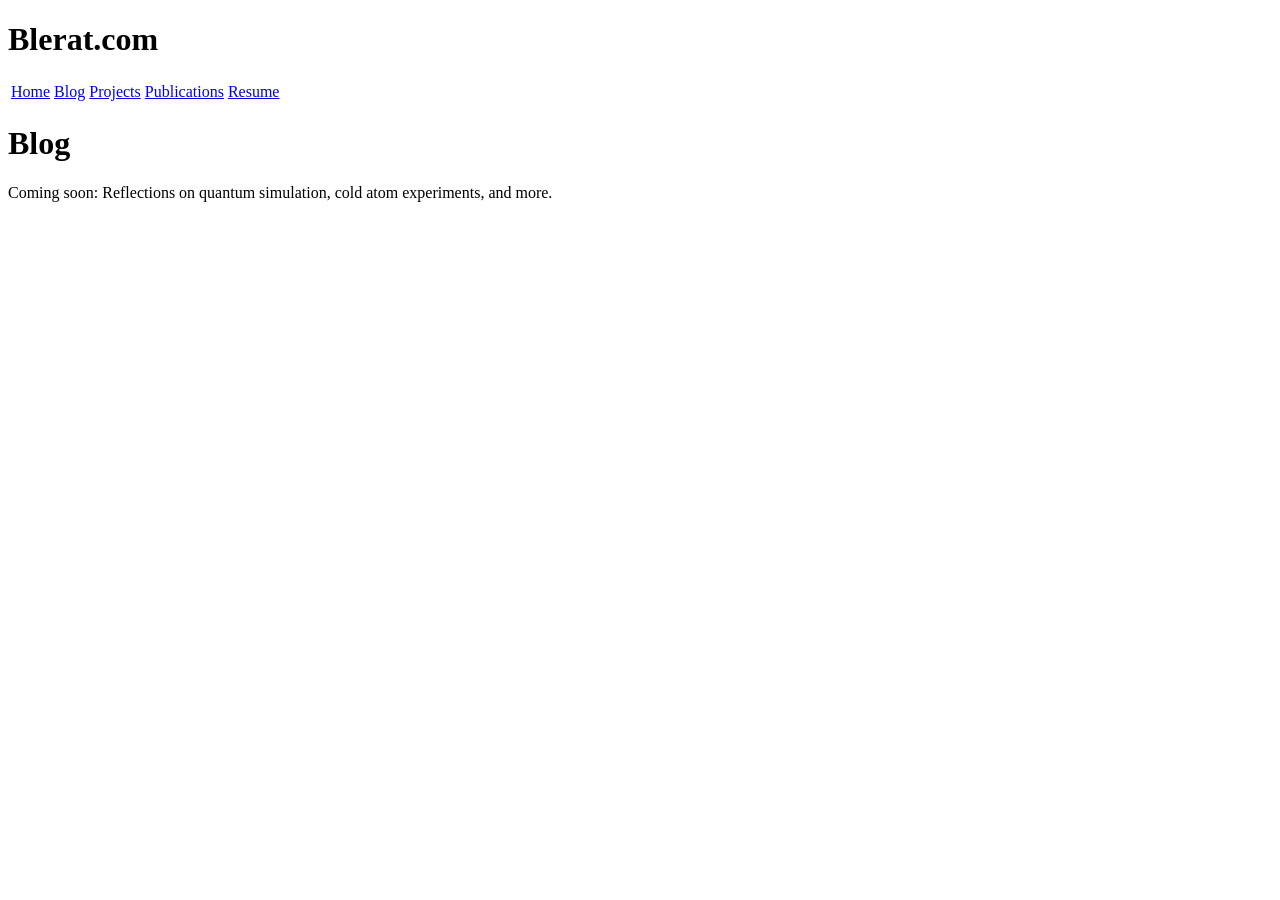
==== pages/blog.html @ 4a8b6388 "reorganisation" ====
<!-- blog.html -->
<!DOCTYPE html>
<html lang="en">
<head>
  <meta charset="utf-8" />
  <meta name="viewport" content="width=device-width, initial-scale=1.0" />
  <title>Blog - Blerat</title>
  <link rel="stylesheet" href="src/reset.css" />
  <link rel="stylesheet" href="src/main.css" />
</head>
<body>
    <div class="content-blur">
    <h1 class="title">Blerat.com</h1>

  <table class="header">
    <tr>
      <td class="width-min"><a href="index.html">Home</a></td>
      <td class="width-min"><a href="pages/blog.html">Blog</a></td>
      <td class="width-min"><a href="pages/projects.html">Projects</a></td>
      <td class="width-min"><a href="pages/publications.html">Publications</a></td>
      <td class="width-min"><time style="white-space: pre;"><a href="resume.pdf" download>Resume</a></time></td>
    </tr>
  </table>

    <h1 class="title">Blog</h1>
    <p>Coming soon: Reflections on quantum simulation, cold atom experiments, and more.</p>
  </div>
</body>
</html>
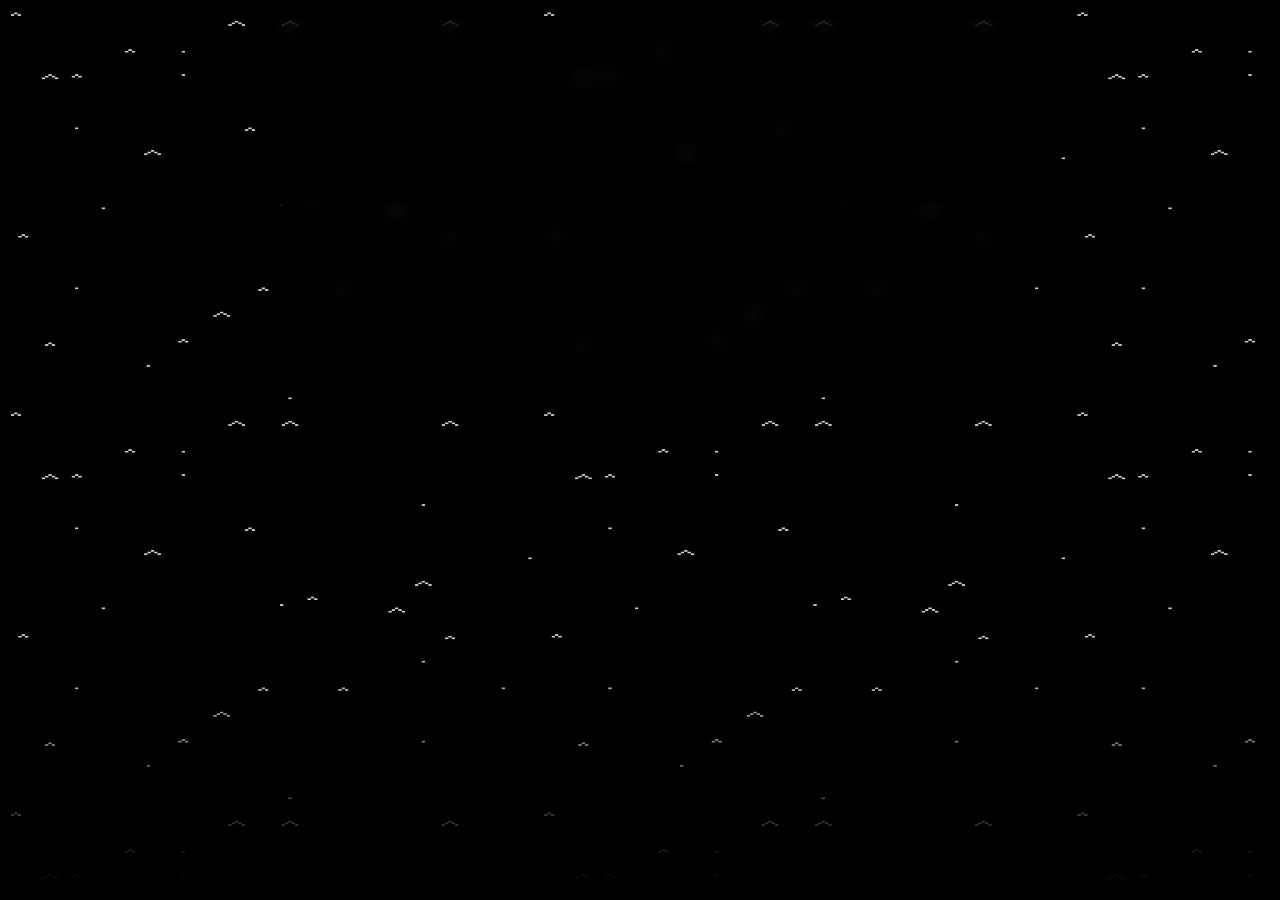
==== commit 06c0ee5b: "corrected path for css and header" ====
--- a/pages/blog.html
+++ b/pages/blog.html
@@ -5,8 +5,8 @@
   <meta charset="utf-8" />
   <meta name="viewport" content="width=device-width, initial-scale=1.0" />
   <title>Blog - Blerat</title>
-  <link rel="stylesheet" href="src/reset.css" />
-  <link rel="stylesheet" href="src/main.css" />
+  <link rel="stylesheet" href="../src/reset.css" />
+  <link rel="stylesheet" href="../src/main.css" />
 </head>
 <body>
     <div class="content-blur">
@@ -14,10 +14,10 @@
 
   <table class="header">
     <tr>
-      <td class="width-min"><a href="index.html">Home</a></td>
-      <td class="width-min"><a href="pages/blog.html">Blog</a></td>
-      <td class="width-min"><a href="pages/projects.html">Projects</a></td>
-      <td class="width-min"><a href="pages/publications.html">Publications</a></td>
+      <td class="width-min"><a href="../index.html">Home</a></td>
+      <td class="width-min"><a href="blog.html">Blog</a></td>
+      <td class="width-min"><a href="projects.html">Projects</a></td>
+      <td class="width-min"><a href="publications.html">Publications</a></td>
       <td class="width-min"><time style="white-space: pre;"><a href="resume.pdf" download>Resume</a></time></td>
     </tr>
   </table>
--- a/src/main.css
+++ b/src/main.css
@@ -0,0 +1,505 @@
+@import url('https://fonts.cdnfonts.com/css/jetbrains-mono-2');
+
+:root {
+  --font-family: "JetBrains Mono", monospace;
+  --line-height: 1.20rem;
+  --border-thickness: 2px;
+  --text-color: #000;
+  --text-color-alt: #666;
+  --background-color: #fff;
+  --background-color-alt: #eee;
+
+  --font-weight-normal: 500;
+  --font-weight-medium: 600;
+  --font-weight-bold: 800;
+
+  font-family: var(--font-family);
+  font-optical-sizing: auto;
+  font-weight: var(--font-weight-normal);
+  font-style: normal;
+  font-variant-numeric: tabular-nums lining-nums;
+  font-size: 16px;
+}
+
+@media (prefers-color-scheme: dark) {
+  :root {
+    --text-color: #fff;
+    --text-color-alt: #aaa;
+    --background-color: #000;
+    --background-color-alt: #111;
+  }
+}
+
+* {
+  box-sizing: border-box;
+}
+
+
+* + * {
+  margin-top: var(--line-height);
+}
+
+html {
+  display: flex;
+  width: 100%;
+  margin: 0;
+  padding: 0;
+  flex-direction: column;
+  align-items: center;
+  background: var(--background-color);
+  color: var(--text-color);
+}
+
+body {
+  position: relative;
+  width: 100%;
+  margin: 0;
+  padding: var(--line-height) 2ch;
+  max-width: calc(min(80ch, round(down, 100%, 1ch)));
+  line-height: var(--line-height);
+  overflow-x: hidden;
+}
+
+@media screen and (max-width: 480px) {
+  :root {
+    font-size: 14px;
+  }
+  body {
+    padding: var(--line-height) 1ch;
+  }
+}
+
+h1, h2, h3, h4, h5, h6 {
+  font-weight: var(--font-weight-bold);
+  margin: calc(var(--line-height) * 2) 0 var(--line-height);
+  line-height: var(--line-height);
+}
+
+h1 {
+  font-size: 2rem;
+  line-height: calc(2 * var(--line-height));
+  margin-bottom: calc(var(--line-height) * 2);
+  text-transform: uppercase;
+}
+h2 {
+  font-size: 1rem;
+  text-transform: uppercase;
+}
+
+hr {
+  position: relative;
+  display: block;
+  height: var(--line-height);
+  margin: calc(var(--line-height) * 1.5) 0;
+  border: none;
+  color: var(--text-color);
+}
+hr:after {
+  display: block;
+  content: "";
+  position: absolute;
+  top: calc(var(--line-height) / 2 - var(--border-thickness));
+  left: 0;
+  width: 100%;
+  border-top: calc(var(--border-thickness) * 3) double var(--text-color);
+  height: 0;
+}
+
+a {
+  text-decoration-thickness: var(--border-thickness);
+}
+
+a:link, a:visited {
+  color: var(--text-color);
+}
+
+p {
+  margin-bottom: var(--line-height);
+}
+
+strong {
+  font-weight: var(--font-weight-bold);
+}
+em {
+  font-style: italic;
+}
+
+sub {
+  position: relative;
+  display: inline-block;
+  margin: 0;
+  vertical-align: sub;
+  line-height: 0;
+  width: calc(1ch / 0.75);
+  font-size: .75rem;
+}
+
+table {
+  position: relative;
+  top: calc(var(--line-height) / 2);
+  width: calc(round(down, 100%, 1ch));
+  border-collapse: collapse;
+  margin: 0 0 calc(var(--line-height) * 2);
+}
+
+th, td {
+  border: var(--border-thickness) solid var(--text-color);
+  padding: 
+    calc((var(--line-height) / 2))
+    calc(1ch - var(--border-thickness) / 2)
+    calc((var(--line-height) / 2) - (var(--border-thickness)))
+  ;
+  line-height: var(--line-height);
+  vertical-align: top;
+  text-align: left;
+}
+table tbody tr:first-child > * {
+  padding-top: calc((var(--line-height) / 2) - var(--border-thickness));
+}
+
+
+th {
+  font-weight: 700;
+}
+.width-min {
+  width: 0%;
+}
+.width-auto {
+  width: 100%;
+}
+
+.header {
+  margin-bottom: calc(var(--line-height) * 2);
+}
+.header h1 {
+  margin: 0;
+}
+.header tr td:last-child {
+  text-align: right;
+}
+
+p {
+  word-break: break-word;
+  word-wrap: break-word;
+  hyphens: auto;
+}
+
+img, video {
+  display: block;
+  width: 100%;
+  object-fit: contain;
+  overflow: hidden;
+}
+img {
+  font-style: italic;
+  color: var(--text-color-alt);
+}
+
+details {
+  border: var(--border-thickness) solid var(--text-color);
+  padding: calc(var(--line-height) - var(--border-thickness)) 1ch;
+  margin-bottom: var(--line-height);
+}
+
+summary {
+  font-weight: var(--font-weight-medium);
+  cursor: pointer;
+}
+details[open] summary {
+  margin-bottom: var(--line-height);
+}
+
+details ::marker {
+  display: inline-block;
+  content: '▶';
+  margin: 0;
+}
+details[open] ::marker {
+  content: '▼';
+}
+
+details :last-child {
+  margin-bottom: 0;
+}
+
+pre {
+  white-space: pre;
+  overflow-x: auto;
+  margin: var(--line-height) 0;
+  overflow-y: hidden;
+}
+figure pre {
+  margin: 0;
+}
+
+pre, code {
+  font-family: var(--font-family);
+}
+
+code {
+  font-weight: var(--font-weight-medium);
+}
+
+figure {
+  margin: calc(var(--line-height) * 2) 3ch;
+  overflow-x: auto;
+  overflow-y: hidden;
+}
+
+figcaption {
+  display: block;
+  font-style: italic;
+  margin-top: var(--line-height);
+}
+
+ul, ol {
+  padding: 0;
+  margin: 0 0 var(--line-height);
+}
+
+ul {
+  list-style-type: square;
+  padding: 0 0 0 2ch;
+}
+ol {
+  list-style-type: none;
+  counter-reset: item;
+  padding: 0;
+}
+ol ul,
+ol ol,
+ul ol,
+ul ul {
+  padding: 0 0 0 3ch;
+  margin: 0;
+}
+ol li:before { 
+  content: counters(item, ".") ". ";
+  counter-increment: item;
+  font-weight: var(--font-weight-medium);
+}
+
+li {
+  margin: 0;
+  padding: 0;
+}
+
+li::marker {
+  line-height: 0;
+}
+
+::-webkit-scrollbar {
+    height: var(--line-height);
+}
+
+input, button, textarea {
+  border: var(--border-thickness) solid var(--text-color);
+  padding: 
+    calc(var(--line-height) / 2 - var(--border-thickness))
+    calc(1ch - var(--border-thickness));
+  margin: 0;
+  font: inherit;
+  font-weight: inherit;
+  height: calc(var(--line-height) * 2);
+  width: auto;
+  overflow: visible;
+  background: var(--background-color);
+  color: var(--text-color);
+  line-height: normal;
+  -webkit-font-smoothing: inherit;
+  -moz-osx-font-smoothing: inherit;
+  -webkit-appearance: none;
+}
+
+input[type=checkbox],
+input[type=radio] {
+  display: inline-grid;
+  place-content: center;
+  vertical-align: top;
+  width: 2ch;
+  height: var(--line-height);
+  cursor: pointer;
+}
+input[type=checkbox]:checked:before,
+input[type=radio]:checked:before {
+  content: "";
+  width: 1ch;
+  height: calc(var(--line-height) / 2);
+  background: var(--text-color);
+}
+input[type=radio],
+input[type=radio]:before {
+  border-radius: 100%;
+}
+
+button:focus, input:focus {
+  --border-thickness: 3px;
+  outline: none;
+}
+
+input {
+  width: calc(round(down, 100%, 1ch));
+}
+::placeholder {
+  color: var(--text-color-alt);
+  opacity: 1;
+}
+::-ms-input-placeholder {
+  color: var(--text-color-alt);
+}
+button::-moz-focus-inner {
+  padding: 0;
+  border: 0
+}
+
+button {
+  text-transform: uppercase;
+  font-weight: var(--font-weight-medium);
+  cursor: pointer;
+}
+
+button:hover {
+  background: var(--background-color-alt);
+}
+button:active {
+  transform: translate(2px, 2px);
+}
+
+label {
+  display: block;
+  width: calc(round(down, 100%, 1ch));
+  height: auto;
+  line-height: var(--line-height);
+  font-weight: var(--font-weight-medium);
+  margin: 0;
+}
+
+label input {
+  width: 100%;
+}
+
+.tree, .tree ul {
+  position: relative;
+  padding-left: 0;
+  list-style-type: none;
+  line-height: var(--line-height);
+}
+.tree ul {
+  margin: 0;
+}
+.tree ul li {
+  position: relative;
+  padding-left: 1.5ch;
+  margin-left: 1.5ch;
+  border-left: var(--border-thickness) solid var(--text-color);
+}
+.tree ul li:before {
+  position: absolute;
+  display: block;
+  top: calc(var(--line-height) / 2);
+  left: 0;
+  content: "";
+  width: 1ch;
+  border-bottom: var(--border-thickness) solid var(--text-color);
+}
+.tree ul li:last-child {
+  border-left: none;
+}
+.tree ul li:last-child:after {
+  position: absolute;
+  display: block;
+  top: 0;
+  left: 0;
+  content: "";
+  height: calc(var(--line-height) / 2);
+  border-left: var(--border-thickness) solid var(--text-color);
+}
+
+.grid {
+  --grid-cells: 0;
+  display: flex;
+  gap: 1ch;
+  width: calc(round(down, 100%, (1ch * var(--grid-cells)) - (1ch * var(--grid-cells) - 1)));
+  margin-bottom: var(--line-height);
+}
+
+.grid > *,
+.grid > input {
+  flex: 0 0 calc(round(down, (100% - (1ch * (var(--grid-cells) - 1))) / var(--grid-cells), 1ch));
+}
+.grid:has(> :last-child:nth-child(1)) { --grid-cells: 1; }
+.grid:has(> :last-child:nth-child(2)) { --grid-cells: 2; }
+.grid:has(> :last-child:nth-child(3)) { --grid-cells: 3; }
+.grid:has(> :last-child:nth-child(4)) { --grid-cells: 4; }
+.grid:has(> :last-child:nth-child(5)) { --grid-cells: 5; }
+.grid:has(> :last-child:nth-child(6)) { --grid-cells: 6; }
+.grid:has(> :last-child:nth-child(7)) { --grid-cells: 7; }
+.grid:has(> :last-child:nth-child(8)) { --grid-cells: 8; }
+.grid:has(> :last-child:nth-child(9)) { --grid-cells: 9; }
+
+/* DEBUG UTILITIES */
+
+.debug .debug-grid {
+  --color: color-mix(in srgb, var(--text-color) 10%, var(--background-color) 90%);
+  position: absolute;
+  top: 0;
+  left: 0;
+  right: 0;
+  bottom: 0;
+  z-index: -1;
+  background-image:
+    repeating-linear-gradient(var(--color) 0 1px, transparent 1px 100%),
+    repeating-linear-gradient(90deg, var(--color) 0 1px, transparent 1px 100%);
+  background-size: 1ch var(--line-height);
+  margin: 0;
+}
+
+.debug .off-grid {
+  background: rgba(255, 0, 0, 0.1);
+}
+
+.debug-toggle-label {
+  text-align: right;
+}
+
+html {
+  background-image: url('../media/background.jpg'); /* Adjust path if needed */
+  background-size: cover;
+  background-repeat: no-repeat;
+  background-position: center center;
+  background-attachment: fixed;
+  min-height: 100%;
+  width: 100%;
+  margin: 0;
+  padding: 0;
+}
+
+body {
+  margin: 0;
+  padding: var(--line-height) 2ch;
+  max-width: calc(min(80ch, round(down, 100%, 1ch)));
+  width: 100%;
+  line-height: var(--line-height);
+  color: var(--text-color);
+  background: transparent;
+}
+
+table {
+  position: relative;
+  top: calc(var(--line-height) / 2);
+  width: calc(round(down, 100%, 1ch));
+  border-collapse: collapse;
+  margin: 0 0 calc(var(--line-height) * 2);
+  background-color: black; /* ← Add this line */
+}
+
+.content-blur {
+  background: rgba(0, 0, 0, 0.5); /* light semi-transparent overlay */
+  backdrop-filter: blur(8px);
+  -webkit-backdrop-filter: blur(8px); /* for Safari */
+  border-radius: 8px;
+  padding: var(--line-height) 2ch;
+  width: 100%;
+  max-width: calc(min(80ch, round(down, 100%, 1ch)));
+  margin: 0 auto;
+}
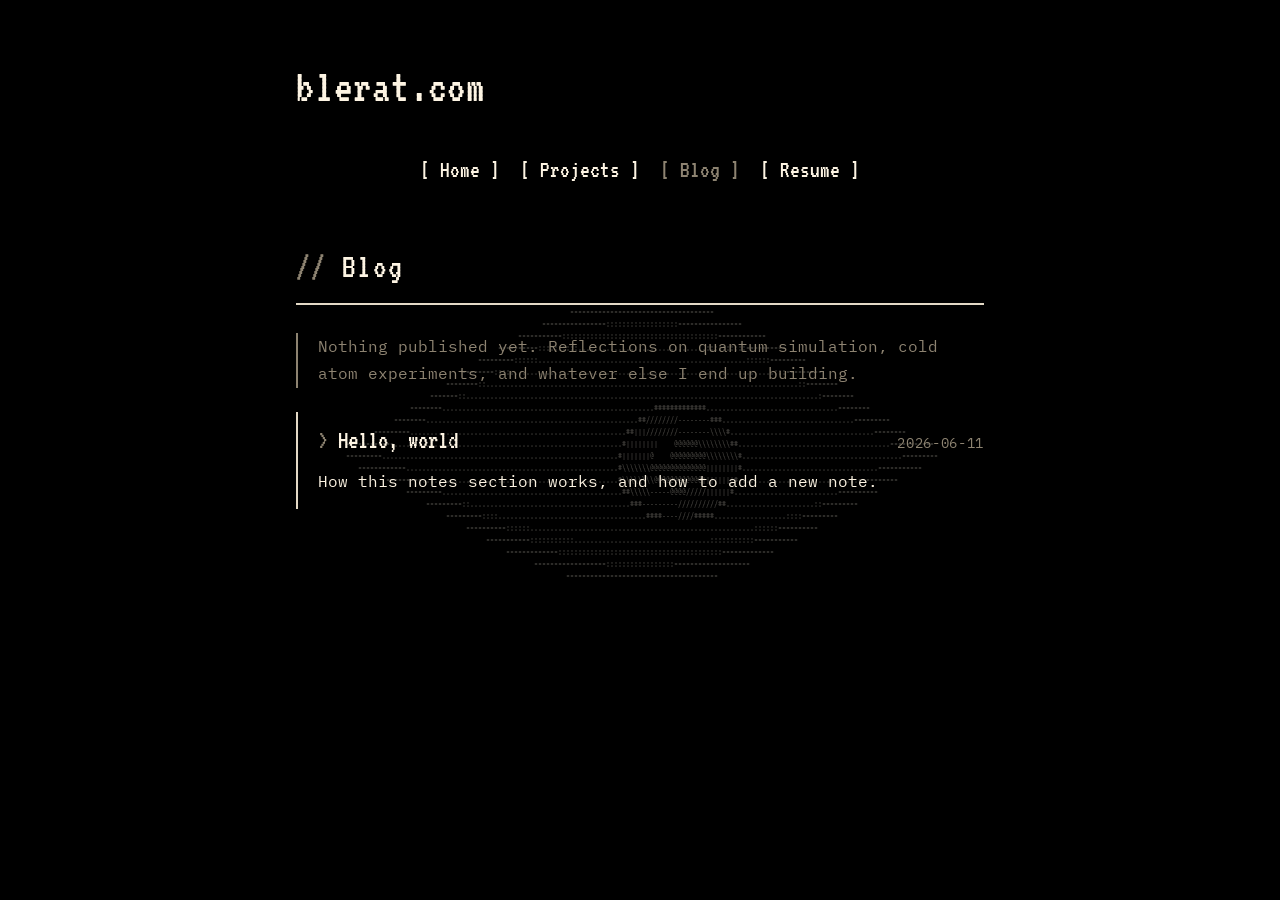
==== commit 31a2ad00: "new version" ====
--- a/pages/blog.html
+++ b/pages/blog.html
@@ -1,29 +1,60 @@
-<!-- blog.html -->
 <!DOCTYPE html>
 <html lang="en">
+
 <head>
   <meta charset="utf-8" />
   <meta name="viewport" content="width=device-width, initial-scale=1.0" />
-  <title>Blog - Blerat</title>
-  <link rel="stylesheet" href="../src/reset.css" />
+  <meta name="author" content="Baptiste Lerat" />
+  <title>Blog — blerat</title>
   <link rel="stylesheet" href="../src/main.css" />
+  <script src="../src/notes.js" defer></script>
 </head>
+
 <body>
-    <div class="content-blur">
-    <h1 class="title">Blerat.com</h1>
+  <main>
+    <h1 class="title">blerat.com</h1>
 
-  <table class="header">
-    <tr>
-      <td class="width-min"><a href="../index.html">Home</a></td>
-      <td class="width-min"><a href="blog.html">Blog</a></td>
-      <td class="width-min"><a href="projects.html">Projects</a></td>
-      <td class="width-min"><a href="publications.html">Publications</a></td>
-      <td class="width-min"><time style="white-space: pre;"><a href="resume.pdf" download>Resume</a></time></td>
-    </tr>
-  </table>
+    <nav class="header">
+      <ul>
+        <li><a href="../index.html">Home</a></li>
+        <li><a href="projects.html">Projects</a></li>
+        <li><a href="blog.html" aria-current="page">Blog</a></li>
+        <li><a href="resume.html">Resume</a></li>
+      </ul>
+    </nav>
 
-    <h1 class="title">Blog</h1>
-    <p>Coming soon: Reflections on quantum simulation, cold atom experiments, and more.</p>
-  </div>
+    <div class="content">
+      <h2 class="page-title">Blog</h2>
+
+      <p class="empty">
+        Nothing published yet. Reflections on quantum simulation, cold atom
+        experiments, and whatever else I end up building.
+      </p>
+
+      <div id="note-list">
+        <p>Loading notes…</p>
+      </div>
+      <script src="../src/notes.js"></script>
+    </div>
+  </main>
+
+  <script src="../src/mla-bg.js"></script>
+
+  <script>
+    document.fonts.ready.then(function () {
+      var css = getComputedStyle(document.documentElement);
+      MLABackground({
+        offsetX: 0.34,
+        offsetY: 0.36,
+        fill: 0.46,
+        opacity: 0.22,
+        fontSize: 10,
+        color: css.getPropertyValue('--color').trim(),
+        fontFamily: css.getPropertyValue('--mla-font').trim()
+      });
+    });
+  </script>
+
 </body>
-</html>+
+</html>
--- a/src/main.css
+++ b/src/main.css
@@ -1,505 +1,353 @@
-@import url('https://fonts.cdnfonts.com/css/jetbrains-mono-2');
-
+@import url('https://fonts.googleapis.com/css2?family=IBM+Plex+Mono:ital,wght@0,400;0,500;1,400&family=VT323&display=swap');
+
+/* ---------------------------------------------------------------- tokens */
 :root {
-  --font-family: "JetBrains Mono", monospace;
+  --mla-font: 'VT323', ui-monospace, monospace;
+  --font-display: 'VT323', ui-monospace, monospace;
+  --font-body: 'IBM Plex Mono', ui-monospace, SFMono-Regular, Menlo, monospace;
+
+  --color: #fdf4e3;
+  --accent: #e3d9c6;
+  --muted: #8d8371;
+  --dark: #000000;
+  --wash: rgba(253, 244, 227, 0.07);
+
   --line-height: 1.20rem;
   --border-thickness: 2px;
-  --text-color: #000;
-  --text-color-alt: #666;
-  --background-color: #fff;
-  --background-color-alt: #eee;
-
-  --font-weight-normal: 500;
-  --font-weight-medium: 600;
-  --font-weight-bold: 800;
-
-  font-family: var(--font-family);
-  font-optical-sizing: auto;
-  font-weight: var(--font-weight-normal);
-  font-style: normal;
-  font-variant-numeric: tabular-nums lining-nums;
+  --measure: 46rem;
+}
+
+/* ---------------------------------------------------------------- base */
+* { box-sizing: border-box; }
+
+body {
+  margin: 0;
+  background-color: var(--dark);
+  color: var(--color);
+  font-family: var(--font-body);
   font-size: 16px;
-}
-
-@media (prefers-color-scheme: dark) {
-  :root {
-    --text-color: #fff;
-    --text-color-alt: #aaa;
-    --background-color: #000;
-    --background-color-alt: #111;
-  }
-}
-
-* {
-  box-sizing: border-box;
-}
-
-
-* + * {
-  margin-top: var(--line-height);
-}
-
-html {
+  line-height: 1.7;
+}
+
+/* Sits above the MLA eye layer, which is position:fixed at z-index 0. */
+main {
+  position: relative;
+  z-index: 1;
+  max-width: var(--measure);
+  margin: 0 auto;
+  padding: 3rem 1.5rem 5rem;
+}
+
+a { color: var(--color); }
+
+::-moz-selection { color: var(--dark); background: var(--color); }
+::selection      { color: var(--dark); background: var(--color); }
+
+/* ---------------------------------------------------------------- titles */
+.title,
+.page-title,
+.section {
+  font-family: var(--font-display);
+  font-weight: normal;
+  color: var(--color);
+  -webkit-font-smoothing: none;
+}
+
+.title {
+  font-size: 46px;
+  letter-spacing: 0.02em;
+  margin: 0 0 1.5rem;
+}
+
+.page-title {
+  font-size: 34px;
+  letter-spacing: 0.04em;
+  margin: 0 0 1.75rem;
+  padding-bottom: 0.4rem;
+  border-bottom: var(--border-thickness) solid var(--accent);
+}
+
+.page-title::before { content: "// "; color: var(--muted); }
+
+.section {
+  font-size: 28px;
+  letter-spacing: 0.04em;
+  text-transform: uppercase;
+  color: var(--muted);
+  margin: 3rem 0 1rem;
+}
+
+.section::before { content: "-- "; }
+
+/* ---------------------------------------------------------------- nav */
+.header ul {
+  list-style: none;
   display: flex;
+  flex-wrap: wrap;
+  justify-content: center;
+  gap: 1.25rem;
+  margin: 0 0 3rem;
+  padding: 0;
+}
+
+.header a {
+  font-family: var(--font-display);
+  font-size: 24px;
+  color: var(--color);
+  text-decoration: none;
+  padding: 2px 0;
+  transition: none;
+  -webkit-font-smoothing: none;
+}
+
+.header a::before { content: "[ "; }
+.header a::after  { content: " ]"; }
+
+.header a:hover,
+.header a:focus-visible {
+  background: var(--accent);
+  color: var(--dark);
+  outline: none;
+}
+
+.header a[aria-current="page"] { color: var(--muted); }
+
+/* ---------------------------------------------------------------- content */
+.content p { margin: 0 0 1.5rem; }
+
+.content img {
+  display: block;
+  width: 200px;
+  height: 200px;
+  margin: 0 auto 2rem;
+  border: var(--border-thickness) solid var(--accent);
+  filter: grayscale(1) contrast(1.1);
+}
+
+.intro {
+  display: grid;
+  grid-template-columns: 200px minmax(0, 1fr);
+  gap: 2rem;
+  align-items: center;
+  margin: 0 0 2rem;
+}
+
+.intro img { margin: 0; }
+.intro p   { margin: 0; }
+
+.portrait.clickable { cursor: pointer; }
+.portrait.clickable:active { transform: scale(0.95); }
+
+/* ---------------------------------------------------------------- projects */
+.project {
+  border-left: var(--border-thickness) solid var(--accent);
+  border-radius: 0;
+  padding: 0.4rem 0 0.4rem 1.25rem;
+  margin: 0 0 2.25rem;
+}
+
+.project h3 {
+  font-family: var(--font-display);
+  font-size: 26px;
+  font-weight: normal;
+  color: var(--color);
+  margin: 0 0 0.35rem;
+  -webkit-font-smoothing: none;
+}
+
+.project h3::before { content: "> "; color: var(--muted); }
+.project h3 a { text-decoration: none; }
+.project h3 a:hover { background: var(--accent); color: var(--dark); }
+
+.project p { margin: 0 0 0.5rem; }
+
+.project .stack,
+.project .dates {
+  color: var(--muted);
+  font-size: 0.85em;
+  letter-spacing: 0.05em;
+}
+
+.project .stack { text-transform: uppercase; }
+
+.project-head {
+  display: flex;
+  flex-wrap: wrap;
+  align-items: baseline;
+  justify-content: space-between;
+  gap: 0.75rem;
+}
+
+.project .repo {
+  color: var(--accent);
+  text-decoration: none;
+  font-size: 0.9em;
+}
+
+.project .repo:hover { background: var(--accent); color: var(--dark); }
+
+/* ---------------------------------------------------------------- resume */
+.download {
+  color: var(--accent);
+  text-decoration: none;
+}
+
+.download::before { content: "[ "; }
+.download::after  { content: " ]"; }
+.download:hover   { background: var(--accent); color: var(--dark); }
+
+td strong { font-weight: 500; color: var(--accent); }
+
+/* ---------------------------------------------------------------- tables */
+table {
   width: 100%;
-  margin: 0;
-  padding: 0;
-  flex-direction: column;
-  align-items: center;
-  background: var(--background-color);
-  color: var(--text-color);
-}
-
-body {
-  position: relative;
-  width: 100%;
-  margin: 0;
-  padding: var(--line-height) 2ch;
-  max-width: calc(min(80ch, round(down, 100%, 1ch)));
-  line-height: var(--line-height);
-  overflow-x: hidden;
-}
-
-@media screen and (max-width: 480px) {
-  :root {
-    font-size: 14px;
-  }
-  body {
-    padding: var(--line-height) 1ch;
-  }
-}
-
-h1, h2, h3, h4, h5, h6 {
-  font-weight: var(--font-weight-bold);
-  margin: calc(var(--line-height) * 2) 0 var(--line-height);
-  line-height: var(--line-height);
-}
-
-h1 {
-  font-size: 2rem;
-  line-height: calc(2 * var(--line-height));
-  margin-bottom: calc(var(--line-height) * 2);
-  text-transform: uppercase;
-}
-h2 {
-  font-size: 1rem;
-  text-transform: uppercase;
-}
-
-hr {
-  position: relative;
-  display: block;
-  height: var(--line-height);
-  margin: calc(var(--line-height) * 1.5) 0;
-  border: none;
-  color: var(--text-color);
-}
-hr:after {
-  display: block;
-  content: "";
-  position: absolute;
-  top: calc(var(--line-height) / 2 - var(--border-thickness));
-  left: 0;
-  width: 100%;
-  border-top: calc(var(--border-thickness) * 3) double var(--text-color);
-  height: 0;
-}
-
-a {
-  text-decoration-thickness: var(--border-thickness);
-}
-
-a:link, a:visited {
-  color: var(--text-color);
-}
-
-p {
-  margin-bottom: var(--line-height);
-}
-
-strong {
-  font-weight: var(--font-weight-bold);
-}
-em {
-  font-style: italic;
-}
-
-sub {
-  position: relative;
-  display: inline-block;
-  margin: 0;
-  vertical-align: sub;
-  line-height: 0;
-  width: calc(1ch / 0.75);
-  font-size: .75rem;
-}
-
-table {
-  position: relative;
-  top: calc(var(--line-height) / 2);
-  width: calc(round(down, 100%, 1ch));
   border-collapse: collapse;
-  margin: 0 0 calc(var(--line-height) * 2);
+  margin: 0 0 2rem;
+  font-size: 0.9em;
 }
 
 th, td {
-  border: var(--border-thickness) solid var(--text-color);
-  padding: 
-    calc((var(--line-height) / 2))
-    calc(1ch - var(--border-thickness) / 2)
-    calc((var(--line-height) / 2) - (var(--border-thickness)))
-  ;
+  border: var(--border-thickness) solid var(--muted);
+  padding: calc(var(--line-height) / 2) 1ch;
   line-height: var(--line-height);
   vertical-align: top;
+  color: var(--color);
   text-align: left;
 }
-table tbody tr:first-child > * {
-  padding-top: calc((var(--line-height) / 2) - var(--border-thickness));
-}
-
 
 th {
-  font-weight: 700;
-}
-.width-min {
-  width: 0%;
-}
-.width-auto {
-  width: 100%;
-}
-
-.header {
-  margin-bottom: calc(var(--line-height) * 2);
-}
-.header h1 {
-  margin: 0;
-}
-.header tr td:last-child {
-  text-align: right;
-}
-
-p {
-  word-break: break-word;
-  word-wrap: break-word;
-  hyphens: auto;
-}
-
-img, video {
+  background: var(--muted);
+  color: var(--dark);
+  font-weight: 500;
+  letter-spacing: 0.08em;
+  text-transform: uppercase;
+}
+
+tbody tr:hover td { background: var(--wash); }
+
+.width-min  { width: 0%;   white-space: nowrap; }
+.width-auto { width: 100%; }
+
+/* ---------------------------------------------------------------- contact */
+.contact {
+  list-style: none;
+  display: flex;
+  flex-wrap: wrap;
+  justify-content: center;
+  gap: 1.5rem;
+  padding: 0;
+  margin: 2rem 0 0;
+}
+
+.contact a { color: var(--color); text-decoration: none; }
+.contact a::before { content: "> "; color: var(--muted); }
+.contact a:hover { background: var(--accent); color: var(--dark); }
+
+/* ---------------------------------------------------------------- notes */
+.empty {
+  color: var(--muted);
+  border-left: var(--border-thickness) solid var(--muted);
+  padding-left: 1.25rem;
+}
+
+.note-body { line-height: 1.75; }
+
+.note-body h1,
+.note-body h2,
+.note-body h3,
+.note-body h4 {
+  font-family: var(--font-display);
+  font-weight: normal;
+  color: var(--color);
+  line-height: 1.2;
+  -webkit-font-smoothing: none;
+}
+
+.note-body h1 {
+  font-size: 34px;
+  margin: 0 0 0.5rem;
+  padding-bottom: 0.4rem;
+  border-bottom: var(--border-thickness) solid var(--accent);
+}
+
+.note-body h2 { font-size: 28px; margin: 2.5rem 0 0.75rem; }
+.note-body h3 { font-size: 24px; margin: 2rem 0 0.5rem; color: var(--accent); }
+.note-body h4 { font-size: 20px; margin: 1.5rem 0 0.5rem; color: var(--accent); }
+
+.note-body .subtitle {
+  color: var(--muted);
+  font-size: 0.85em;
+  letter-spacing: 0.06em;
+  margin: 0 0 2rem;
+}
+
+.note-body p { margin: 0 0 1.5rem; }
+
+.note-body ul,
+.note-body ol { margin: 0 0 1.5rem; padding-left: 3ch; }
+.note-body li { margin: 0 0 0.4rem; }
+
+.note-body a { color: var(--accent); text-underline-offset: 3px; }
+.note-body a:hover { background: var(--accent); color: var(--dark); }
+
+.note-body hr {
+  border: 0;
+  border-top: var(--border-thickness) solid var(--muted);
+  margin: 2.5rem 0;
+}
+
+.note-body img {
   display: block;
-  width: 100%;
-  object-fit: contain;
-  overflow: hidden;
-}
-img {
+  width: auto;
+  height: auto;
+  max-width: 100%;
+  margin: 0 auto 1.5rem;
+  border: 1px solid var(--muted);
+  filter: none;
+}
+
+code {
+  font-family: var(--font-body);
+  font-size: 0.9em;
+  background: var(--wash);
+  padding: 0.05rem 0.4ch;
+}
+
+.note-body pre {
+  background: var(--wash);
+  border-left: var(--border-thickness) solid var(--muted);
+  padding: 0.9rem 1.5ch;
+  overflow-x: auto;
+  margin: 0 0 1.5rem;
+  line-height: 1.5;
+}
+
+.note-body pre code {
+  background: none;
+  padding: 0;
+  font-size: 0.85em;
+}
+
+.note-body blockquote {
+  border-left: var(--border-thickness) solid var(--accent);
+  margin: 0 0 1.5rem;
+  padding: 0.25rem 0 0.25rem 2ch;
+  color: var(--muted);
   font-style: italic;
-  color: var(--text-color-alt);
-}
-
-details {
-  border: var(--border-thickness) solid var(--text-color);
-  padding: calc(var(--line-height) - var(--border-thickness)) 1ch;
-  margin-bottom: var(--line-height);
-}
-
-summary {
-  font-weight: var(--font-weight-medium);
-  cursor: pointer;
-}
-details[open] summary {
-  margin-bottom: var(--line-height);
-}
-
-details ::marker {
-  display: inline-block;
-  content: '▶';
-  margin: 0;
-}
-details[open] ::marker {
-  content: '▼';
-}
-
-details :last-child {
-  margin-bottom: 0;
-}
-
-pre {
-  white-space: pre;
-  overflow-x: auto;
-  margin: var(--line-height) 0;
-  overflow-y: hidden;
-}
-figure pre {
-  margin: 0;
-}
-
-pre, code {
-  font-family: var(--font-family);
-}
-
-code {
-  font-weight: var(--font-weight-medium);
-}
-
-figure {
-  margin: calc(var(--line-height) * 2) 3ch;
-  overflow-x: auto;
-  overflow-y: hidden;
-}
-
-figcaption {
-  display: block;
-  font-style: italic;
-  margin-top: var(--line-height);
-}
-
-ul, ol {
-  padding: 0;
-  margin: 0 0 var(--line-height);
-}
-
-ul {
-  list-style-type: square;
-  padding: 0 0 0 2ch;
-}
-ol {
-  list-style-type: none;
-  counter-reset: item;
-  padding: 0;
-}
-ol ul,
-ol ol,
-ul ol,
-ul ul {
-  padding: 0 0 0 3ch;
-  margin: 0;
-}
-ol li:before { 
-  content: counters(item, ".") ". ";
-  counter-increment: item;
-  font-weight: var(--font-weight-medium);
-}
-
-li {
-  margin: 0;
-  padding: 0;
-}
-
-li::marker {
-  line-height: 0;
-}
-
-::-webkit-scrollbar {
-    height: var(--line-height);
-}
-
-input, button, textarea {
-  border: var(--border-thickness) solid var(--text-color);
-  padding: 
-    calc(var(--line-height) / 2 - var(--border-thickness))
-    calc(1ch - var(--border-thickness));
-  margin: 0;
-  font: inherit;
-  font-weight: inherit;
-  height: calc(var(--line-height) * 2);
-  width: auto;
-  overflow: visible;
-  background: var(--background-color);
-  color: var(--text-color);
-  line-height: normal;
-  -webkit-font-smoothing: inherit;
-  -moz-osx-font-smoothing: inherit;
-  -webkit-appearance: none;
-}
-
-input[type=checkbox],
-input[type=radio] {
-  display: inline-grid;
-  place-content: center;
-  vertical-align: top;
-  width: 2ch;
-  height: var(--line-height);
-  cursor: pointer;
-}
-input[type=checkbox]:checked:before,
-input[type=radio]:checked:before {
-  content: "";
-  width: 1ch;
-  height: calc(var(--line-height) / 2);
-  background: var(--text-color);
-}
-input[type=radio],
-input[type=radio]:before {
-  border-radius: 100%;
-}
-
-button:focus, input:focus {
-  --border-thickness: 3px;
-  outline: none;
-}
-
-input {
-  width: calc(round(down, 100%, 1ch));
-}
-::placeholder {
-  color: var(--text-color-alt);
-  opacity: 1;
-}
-::-ms-input-placeholder {
-  color: var(--text-color-alt);
-}
-button::-moz-focus-inner {
-  padding: 0;
-  border: 0
-}
-
-button {
-  text-transform: uppercase;
-  font-weight: var(--font-weight-medium);
-  cursor: pointer;
-}
-
-button:hover {
-  background: var(--background-color-alt);
-}
-button:active {
-  transform: translate(2px, 2px);
-}
-
-label {
-  display: block;
-  width: calc(round(down, 100%, 1ch));
-  height: auto;
-  line-height: var(--line-height);
-  font-weight: var(--font-weight-medium);
-  margin: 0;
-}
-
-label input {
-  width: 100%;
-}
-
-.tree, .tree ul {
-  position: relative;
-  padding-left: 0;
-  list-style-type: none;
-  line-height: var(--line-height);
-}
-.tree ul {
-  margin: 0;
-}
-.tree ul li {
-  position: relative;
-  padding-left: 1.5ch;
-  margin-left: 1.5ch;
-  border-left: var(--border-thickness) solid var(--text-color);
-}
-.tree ul li:before {
-  position: absolute;
-  display: block;
-  top: calc(var(--line-height) / 2);
-  left: 0;
-  content: "";
-  width: 1ch;
-  border-bottom: var(--border-thickness) solid var(--text-color);
-}
-.tree ul li:last-child {
-  border-left: none;
-}
-.tree ul li:last-child:after {
-  position: absolute;
-  display: block;
-  top: 0;
-  left: 0;
-  content: "";
-  height: calc(var(--line-height) / 2);
-  border-left: var(--border-thickness) solid var(--text-color);
-}
-
-.grid {
-  --grid-cells: 0;
-  display: flex;
-  gap: 1ch;
-  width: calc(round(down, 100%, (1ch * var(--grid-cells)) - (1ch * var(--grid-cells) - 1)));
-  margin-bottom: var(--line-height);
-}
-
-.grid > *,
-.grid > input {
-  flex: 0 0 calc(round(down, (100% - (1ch * (var(--grid-cells) - 1))) / var(--grid-cells), 1ch));
-}
-.grid:has(> :last-child:nth-child(1)) { --grid-cells: 1; }
-.grid:has(> :last-child:nth-child(2)) { --grid-cells: 2; }
-.grid:has(> :last-child:nth-child(3)) { --grid-cells: 3; }
-.grid:has(> :last-child:nth-child(4)) { --grid-cells: 4; }
-.grid:has(> :last-child:nth-child(5)) { --grid-cells: 5; }
-.grid:has(> :last-child:nth-child(6)) { --grid-cells: 6; }
-.grid:has(> :last-child:nth-child(7)) { --grid-cells: 7; }
-.grid:has(> :last-child:nth-child(8)) { --grid-cells: 8; }
-.grid:has(> :last-child:nth-child(9)) { --grid-cells: 9; }
-
-/* DEBUG UTILITIES */
-
-.debug .debug-grid {
-  --color: color-mix(in srgb, var(--text-color) 10%, var(--background-color) 90%);
-  position: absolute;
-  top: 0;
-  left: 0;
-  right: 0;
-  bottom: 0;
-  z-index: -1;
-  background-image:
-    repeating-linear-gradient(var(--color) 0 1px, transparent 1px 100%),
-    repeating-linear-gradient(90deg, var(--color) 0 1px, transparent 1px 100%);
-  background-size: 1ch var(--line-height);
-  margin: 0;
-}
-
-.debug .off-grid {
-  background: rgba(255, 0, 0, 0.1);
-}
-
-.debug-toggle-label {
-  text-align: right;
-}
-
-html {
-  background-image: url('../media/background.jpg'); /* Adjust path if needed */
-  background-size: cover;
-  background-repeat: no-repeat;
-  background-position: center center;
-  background-attachment: fixed;
-  min-height: 100%;
-  width: 100%;
-  margin: 0;
-  padding: 0;
-}
-
-body {
-  margin: 0;
-  padding: var(--line-height) 2ch;
-  max-width: calc(min(80ch, round(down, 100%, 1ch)));
-  width: 100%;
-  line-height: var(--line-height);
-  color: var(--text-color);
-  background: transparent;
-}
-
-table {
-  position: relative;
-  top: calc(var(--line-height) / 2);
-  width: calc(round(down, 100%, 1ch));
-  border-collapse: collapse;
-  margin: 0 0 calc(var(--line-height) * 2);
-  background-color: black; /* ← Add this line */
-}
-
-.content-blur {
-  background: rgba(0, 0, 0, 0.5); /* light semi-transparent overlay */
-  backdrop-filter: blur(8px);
-  -webkit-backdrop-filter: blur(8px); /* for Safari */
-  border-radius: 8px;
-  padding: var(--line-height) 2ch;
-  width: 100%;
-  max-width: calc(min(80ch, round(down, 100%, 1ch)));
-  margin: 0 auto;
-}
+}
+
+.note-body blockquote p:last-child { margin-bottom: 0; }
+
+/* ---------------------------------------------------------------- small screens */
+@media (max-width: 34rem) {
+  body { font-size: 15px; }
+  main { padding: 2rem 1rem 3rem; }
+  .title { font-size: 36px; }
+  .page-title, .note-body h1 { font-size: 28px; }
+  .intro {
+    grid-template-columns: 1fr;
+    justify-items: center;
+    text-align: center;
+  }
+  table { display: block; overflow-x: auto; }
+}
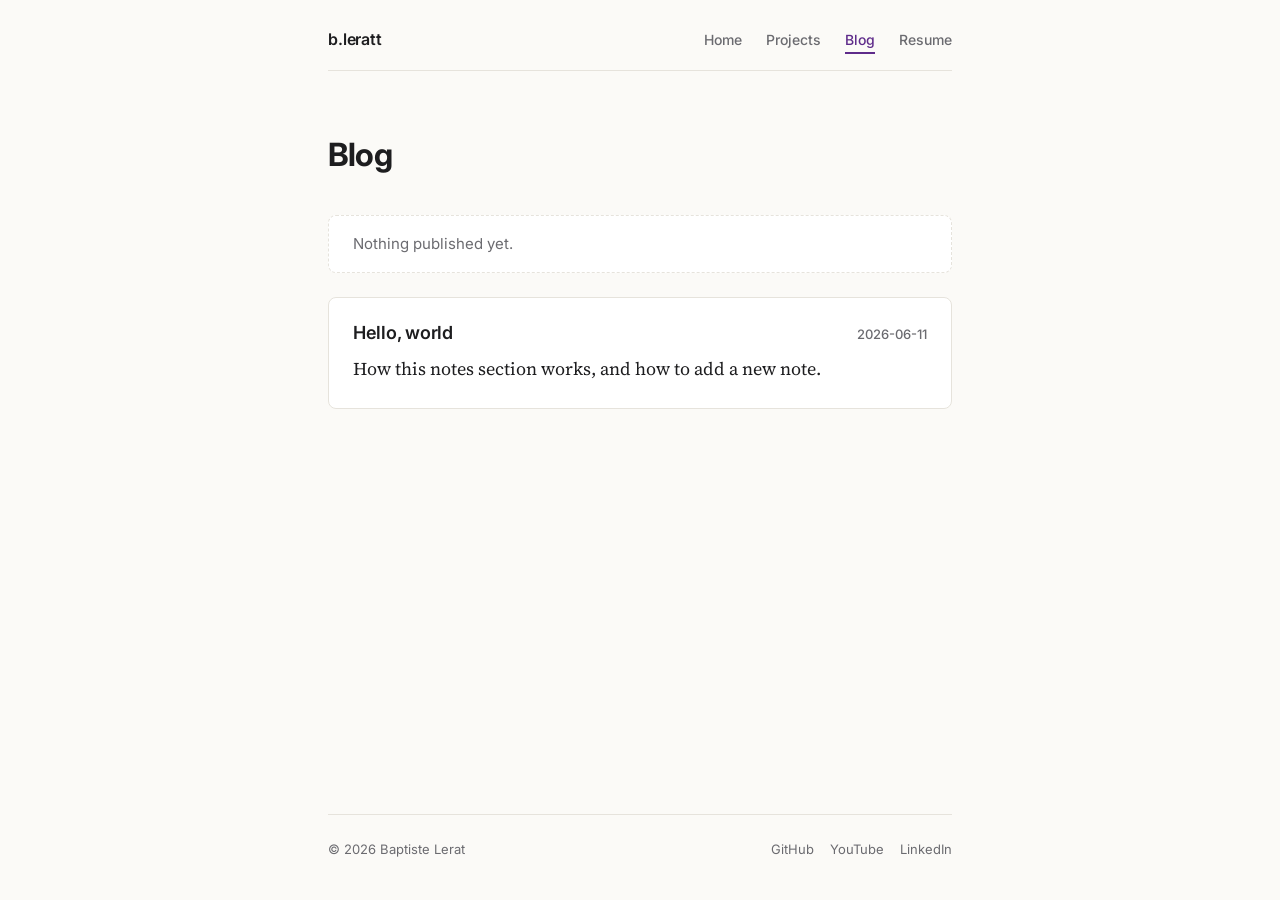
==== commit 9c7f3951: "Final new cool version" ====
--- a/pages/blog.html
+++ b/pages/blog.html
@@ -1,60 +1,47 @@
 <!DOCTYPE html>
 <html lang="en">
-
 <head>
   <meta charset="utf-8" />
   <meta name="viewport" content="width=device-width, initial-scale=1.0" />
   <meta name="author" content="Baptiste Lerat" />
-  <title>Blog — blerat</title>
+  <meta name="description" content="Baptiste Lerat — PhD student in physics at the University of Cambridge." />
+  <title>Blog</title>
+  <link rel="icon" href="data:image/svg+xml,%3Csvg xmlns='http://www.w3.org/2000/svg' viewBox='0 0 64 64'%3E%3Crect width='64' height='64' rx='14' fill='%232b5d8a'/%3E%3Ctext x='32' y='42' font-family='Georgia,serif' font-size='28' font-weight='600' fill='white' text-anchor='middle'%3EBL%3C/text%3E%3C/svg%3E" />
   <link rel="stylesheet" href="../src/main.css" />
   <script src="../src/notes.js" defer></script>
 </head>
+<body>
+  <div class="wrap">
+    <header class="site-header">
+      <a class="site-name" href="../index.html">b.leratt</a>
+      <nav class="header" aria-label="Main">
+        <ul>
+          <li><a href="../index.html">Home</a></li>
+          <li><a href="projects.html">Projects</a></li>
+          <li><a href="blog.html" aria-current="page">Blog</a></li>
+          <li><a href="resume.html">Resume</a></li>
+        </ul>
+      </nav>
+    </header>
 
-<body>
-  <main>
-    <h1 class="title">blerat.com</h1>
+    <main>
+      <h1 class="page-title">Blog</h1>
 
-    <nav class="header">
-      <ul>
-        <li><a href="../index.html">Home</a></li>
-        <li><a href="projects.html">Projects</a></li>
-        <li><a href="blog.html" aria-current="page">Blog</a></li>
-        <li><a href="resume.html">Resume</a></li>
-      </ul>
-    </nav>
-
-    <div class="content">
-      <h2 class="page-title">Blog</h2>
-
-      <p class="empty">
-        Nothing published yet. Reflections on quantum simulation, cold atom
-        experiments, and whatever else I end up building.
-      </p>
+      <p class="empty">Nothing published yet.</p>
 
       <div id="note-list">
         <p>Loading notes…</p>
       </div>
-      <script src="../src/notes.js"></script>
-    </div>
-  </main>
+    </main>
 
-  <script src="../src/mla-bg.js"></script>
-
-  <script>
-    document.fonts.ready.then(function () {
-      var css = getComputedStyle(document.documentElement);
-      MLABackground({
-        offsetX: 0.34,
-        offsetY: 0.36,
-        fill: 0.46,
-        opacity: 0.22,
-        fontSize: 10,
-        color: css.getPropertyValue('--color').trim(),
-        fontFamily: css.getPropertyValue('--mla-font').trim()
-      });
-    });
-  </script>
-
+    <footer class="site-footer">
+      <span>&copy; 2026 Baptiste Lerat</span>
+      <ul>
+        <li><a href="https://github.com/balerat">GitHub</a></li>
+        <li><a href="https://www.youtube.com/@balerat">YouTube</a></li>
+        <li><a href="https://www.linkedin.com/in/baptiste-lerat/">LinkedIn</a></li>
+      </ul>
+    </footer>
+  </div>
 </body>
-
 </html>
--- a/src/main.css
+++ b/src/main.css
@@ -1,353 +1,481 @@
-@import url('https://fonts.googleapis.com/css2?family=IBM+Plex+Mono:ital,wght@0,400;0,500;1,400&family=VT323&display=swap');
+@import url('https://fonts.googleapis.com/css2?family=Inter:wght@400;500;600;700&family=Source+Serif+4:ital,opsz,wght@0,8..60,400;0,8..60,600;1,8..60,400&family=JetBrains+Mono:wght@400;500&display=swap');
 
 /* ---------------------------------------------------------------- tokens */
 :root {
-  --mla-font: 'VT323', ui-monospace, monospace;
-  --font-display: 'VT323', ui-monospace, monospace;
-  --font-body: 'IBM Plex Mono', ui-monospace, SFMono-Regular, Menlo, monospace;
-
-  --color: #fdf4e3;
-  --accent: #e3d9c6;
-  --muted: #8d8371;
-  --dark: #000000;
-  --wash: rgba(253, 244, 227, 0.07);
-
-  --line-height: 1.20rem;
-  --border-thickness: 2px;
-  --measure: 46rem;
+  color-scheme: light dark;
+
+  --font-ui: 'Inter', system-ui, -apple-system, 'Segoe UI', sans-serif;
+  --font-body: 'Source Serif 4', Georgia, 'Times New Roman', serif;
+  --font-mono: 'JetBrains Mono', ui-monospace, SFMono-Regular, Menlo, monospace;
+
+  --bg: #fbfaf7;
+  --surface: #ffffff;
+  --text: #1d1d1f;
+  --text-muted: #6b6b70;
+  --border: #e6e3dc;
+  --accent: #5e2b8a;
+  --accent-soft: rgba(43, 93, 138, 0.08);
+  --shadow: 0 1px 2px rgba(0, 0, 0, 0.04), 0 4px 16px rgba(0, 0, 0, 0.04);
+
+  --radius: 8px;
+  --measure: 42rem;
+
+  --space-1: 0.25rem;
+  --space-2: 0.5rem;
+  --space-3: 1rem;
+  --space-4: 1.5rem;
+  --space-5: 2.5rem;
+  --space-6: 4rem;
+}
+
+@media (prefers-color-scheme: dark) {
+  :root {
+    --bg: #121417;
+    --surface: #191c20;
+    --text: #e6e6e6;
+    --text-muted: #9a9ca3;
+    --border: #2a2e34;
+    --accent: #ad8af8;
+    --accent-soft: rgba(138, 180, 248, 0.1);
+    --shadow: 0 1px 2px rgba(0, 0, 0, 0.3), 0 4px 16px rgba(0, 0, 0, 0.2);
+  }
 }
 
 /* ---------------------------------------------------------------- base */
 * { box-sizing: border-box; }
 
+html { -webkit-text-size-adjust: 100%; }
+
 body {
   margin: 0;
-  background-color: var(--dark);
-  color: var(--color);
+  background: var(--bg);
+  color: var(--text);
   font-family: var(--font-body);
-  font-size: 16px;
-  line-height: 1.7;
-}
-
-/* Sits above the MLA eye layer, which is position:fixed at z-index 0. */
-main {
-  position: relative;
-  z-index: 1;
+  font-size: 18px;
+  line-height: 1.65;
+  -webkit-font-smoothing: antialiased;
+  text-rendering: optimizeLegibility;
+}
+
+.wrap {
   max-width: var(--measure);
   margin: 0 auto;
-  padding: 3rem 1.5rem 5rem;
-}
-
-a { color: var(--color); }
-
-::-moz-selection { color: var(--dark); background: var(--color); }
-::selection      { color: var(--dark); background: var(--color); }
-
-/* ---------------------------------------------------------------- titles */
-.title,
-.page-title,
-.section {
-  font-family: var(--font-display);
-  font-weight: normal;
-  color: var(--color);
-  -webkit-font-smoothing: none;
-}
-
-.title {
-  font-size: 46px;
-  letter-spacing: 0.02em;
-  margin: 0 0 1.5rem;
-}
-
-.page-title {
-  font-size: 34px;
-  letter-spacing: 0.04em;
-  margin: 0 0 1.75rem;
-  padding-bottom: 0.4rem;
-  border-bottom: var(--border-thickness) solid var(--accent);
-}
-
-.page-title::before { content: "// "; color: var(--muted); }
-
-.section {
-  font-size: 28px;
-  letter-spacing: 0.04em;
-  text-transform: uppercase;
-  color: var(--muted);
-  margin: 3rem 0 1rem;
-}
-
-.section::before { content: "-- "; }
-
-/* ---------------------------------------------------------------- nav */
+  padding: var(--space-4) var(--space-4) var(--space-5);
+  min-height: 100vh;
+  display: flex;
+  flex-direction: column;
+}
+
+main { flex: 1; }
+
+h1, h2, h3, h4 {
+  font-family: var(--font-ui);
+  font-weight: 600;
+  letter-spacing: -0.015em;
+  line-height: 1.25;
+  color: var(--text);
+}
+
+a {
+  color: var(--accent);
+  text-decoration: underline;
+  text-decoration-thickness: 1px;
+  text-decoration-color: color-mix(in srgb, var(--accent) 35%, transparent);
+  text-underline-offset: 3px;
+  transition: text-decoration-color 0.15s, color 0.15s, background-color 0.15s, border-color 0.15s;
+}
+
+a:hover { text-decoration-color: currentColor; }
+
+:focus-visible {
+  outline: 2px solid var(--accent);
+  outline-offset: 3px;
+  border-radius: 4px;
+}
+
+::selection { background: var(--accent); color: var(--bg); }
+
+code {
+  font-family: var(--font-mono);
+  font-size: 0.85em;
+  background: var(--accent-soft);
+  padding: 0.1em 0.35em;
+  border-radius: 4px;
+}
+
+/* ---------------------------------------------------------------- header */
+.site-header {
+  display: flex;
+  flex-wrap: wrap;
+  align-items: center;
+  justify-content: space-between;
+  gap: var(--space-2) var(--space-4);
+  padding-bottom: var(--space-3);
+  margin-bottom: var(--space-6);
+  border-bottom: 1px solid var(--border);
+  font-family: var(--font-ui);
+}
+
+.site-name {
+  font-weight: 600;
+  font-size: 1rem;
+  letter-spacing: -0.01em;
+  color: var(--text);
+  text-decoration: none;
+}
+
+.site-name:hover { color: var(--accent); }
+
 .header ul {
   list-style: none;
   display: flex;
   flex-wrap: wrap;
-  justify-content: center;
-  gap: 1.25rem;
-  margin: 0 0 3rem;
+  gap: var(--space-1) var(--space-4);
+  margin: 0;
   padding: 0;
 }
 
 .header a {
-  font-family: var(--font-display);
-  font-size: 24px;
-  color: var(--color);
+  font-size: 0.875rem;
+  font-weight: 500;
+  color: var(--text-muted);
   text-decoration: none;
-  padding: 2px 0;
-  transition: none;
-  -webkit-font-smoothing: none;
-}
-
-.header a::before { content: "[ "; }
-.header a::after  { content: " ]"; }
-
-.header a:hover,
-.header a:focus-visible {
-  background: var(--accent);
-  color: var(--dark);
-  outline: none;
-}
-
-.header a[aria-current="page"] { color: var(--muted); }
-
-/* ---------------------------------------------------------------- content */
-.content p { margin: 0 0 1.5rem; }
-
-.content img {
-  display: block;
-  width: 200px;
-  height: 200px;
-  margin: 0 auto 2rem;
-  border: var(--border-thickness) solid var(--accent);
-  filter: grayscale(1) contrast(1.1);
+  padding: var(--space-1) 0;
+  border-bottom: 2px solid transparent;
+}
+
+.header a:hover { color: var(--text); }
+
+.header a[aria-current="page"] {
+  color: var(--accent);
+  border-bottom-color: var(--accent);
+}
+
+/* ---------------------------------------------------------------- page titles */
+.page-title {
+  font-size: 2rem;
+  font-weight: 700;
+  letter-spacing: -0.025em;
+  margin: 0 0 var(--space-5);
+}
+
+.section {
+  font-size: 0.75rem;
+  font-weight: 600;
+  letter-spacing: 0.1em;
+  text-transform: uppercase;
+  color: var(--text-muted);
+  margin: var(--space-5) 0 var(--space-4);
+}
+
+/* ---------------------------------------------------------------- home */
+.hero h1 {
+  font-size: 2.5rem;
+  font-weight: 700;
+  letter-spacing: -0.03em;
+  margin: 0 0 var(--space-2);
+}
+
+.tagline {
+  font-family: var(--font-ui);
+  font-size: 1rem;
+  color: var(--text-muted);
+  margin: 0 0 var(--space-5);
 }
 
 .intro {
-  display: grid;
-  grid-template-columns: 200px minmax(0, 1fr);
-  gap: 2rem;
+  display: flex;
   align-items: center;
-  margin: 0 0 2rem;
-}
-
-.intro img { margin: 0; }
-.intro p   { margin: 0; }
+  gap: var(--space-4);
+  margin: 0 0 var(--space-5);
+}
+
+.intro p { margin: 0; }
+
+.portrait {
+  flex: none;
+  width: 120px;
+  height: 120px;
+  border-radius: 50%;
+  object-fit: cover;
+  border: 1px solid var(--border);
+}
 
 .portrait.clickable { cursor: pointer; }
-.portrait.clickable:active { transform: scale(0.95); }
-
-/* ---------------------------------------------------------------- projects */
+.portrait.clickable:active { transform: scale(0.96); }
+
+.contact {
+  list-style: none;
+  display: flex;
+  flex-wrap: wrap;
+  gap: var(--space-2);
+  padding: 0;
+  margin: 0;
+}
+
+.contact a {
+  display: inline-block;
+  font-family: var(--font-ui);
+  font-size: 0.875rem;
+  font-weight: 500;
+  color: var(--text);
+  text-decoration: none;
+  padding: 0.4rem 0.9rem;
+  border: 1px solid var(--border);
+  border-radius: 999px;
+  background: var(--surface);
+}
+
+.contact a:hover {
+  border-color: var(--accent);
+  color: var(--accent);
+}
+
+/* ---------------------------------------------------------------- project / note cards */
 .project {
-  border-left: var(--border-thickness) solid var(--accent);
-  border-radius: 0;
-  padding: 0.4rem 0 0.4rem 1.25rem;
-  margin: 0 0 2.25rem;
-}
-
-.project h3 {
-  font-family: var(--font-display);
-  font-size: 26px;
-  font-weight: normal;
-  color: var(--color);
-  margin: 0 0 0.35rem;
-  -webkit-font-smoothing: none;
-}
-
-.project h3::before { content: "> "; color: var(--muted); }
-.project h3 a { text-decoration: none; }
-.project h3 a:hover { background: var(--accent); color: var(--dark); }
-
-.project p { margin: 0 0 0.5rem; }
-
-.project .stack,
-.project .dates {
-  color: var(--muted);
-  font-size: 0.85em;
-  letter-spacing: 0.05em;
-}
-
-.project .stack { text-transform: uppercase; }
+  background: var(--surface);
+  border: 1px solid var(--border);
+  border-radius: var(--radius);
+  padding: var(--space-4);
+  margin: 0 0 var(--space-3);
+  transition: border-color 0.15s, box-shadow 0.15s;
+}
+
+.project:hover {
+  border-color: color-mix(in srgb, var(--accent) 40%, var(--border));
+  box-shadow: var(--shadow);
+}
 
 .project-head {
   display: flex;
   flex-wrap: wrap;
   align-items: baseline;
   justify-content: space-between;
-  gap: 0.75rem;
-}
-
-.project .repo {
+  gap: var(--space-1) var(--space-3);
+  margin: 0 0 var(--space-2);
+}
+
+.project h3 {
+  font-size: 1.125rem;
+  margin: 0;
+}
+
+.project h3 a { color: var(--text); text-decoration: none; }
+.project h3 a:hover { color: var(--accent); }
+
+.project p { margin: 0 0 var(--space-3); }
+.project p:last-child { margin-bottom: 0; }
+
+.project .repo,
+.project .dates {
+  font-family: var(--font-ui);
+  font-size: 0.8125rem;
+  font-weight: 500;
+  white-space: nowrap;
+}
+
+.project .repo { text-decoration: none; }
+.project .repo:hover { text-decoration: underline; }
+.project .dates { color: var(--text-muted); }
+
+.tags {
+  list-style: none;
+  display: flex;
+  flex-wrap: wrap;
+  gap: var(--space-2);
+  margin: 0;
+  padding: 0;
+}
+
+.tags li {
+  font-family: var(--font-ui);
+  font-size: 0.75rem;
+  font-weight: 500;
   color: var(--accent);
-  text-decoration: none;
-  font-size: 0.9em;
-}
-
-.project .repo:hover { background: var(--accent); color: var(--dark); }
+  background: var(--accent-soft);
+  padding: 0.15rem 0.6rem;
+  border-radius: 999px;
+}
+
+.empty {
+  font-family: var(--font-ui);
+  font-size: 0.9375rem;
+  color: var(--text-muted);
+  background: var(--surface);
+  border: 1px dashed var(--border);
+  border-radius: var(--radius);
+  padding: var(--space-3) var(--space-4);
+  margin: 0 0 var(--space-4);
+}
 
 /* ---------------------------------------------------------------- resume */
 .download {
-  color: var(--accent);
+  display: inline-flex;
+  align-items: center;
+  gap: var(--space-2);
+  font-family: var(--font-ui);
+  font-size: 0.875rem;
+  font-weight: 500;
+  color: var(--bg);
+  background: var(--accent);
   text-decoration: none;
-}
-
-.download::before { content: "[ "; }
-.download::after  { content: " ]"; }
-.download:hover   { background: var(--accent); color: var(--dark); }
-
-td strong { font-weight: 500; color: var(--accent); }
-
-/* ---------------------------------------------------------------- tables */
-table {
-  width: 100%;
-  border-collapse: collapse;
-  margin: 0 0 2rem;
-  font-size: 0.9em;
-}
-
-th, td {
-  border: var(--border-thickness) solid var(--muted);
-  padding: calc(var(--line-height) / 2) 1ch;
-  line-height: var(--line-height);
-  vertical-align: top;
-  color: var(--color);
-  text-align: left;
-}
-
-th {
-  background: var(--muted);
-  color: var(--dark);
-  font-weight: 500;
-  letter-spacing: 0.08em;
-  text-transform: uppercase;
-}
-
-tbody tr:hover td { background: var(--wash); }
-
-.width-min  { width: 0%;   white-space: nowrap; }
-.width-auto { width: 100%; }
-
-/* ---------------------------------------------------------------- contact */
-.contact {
+  padding: 0.5rem 1rem;
+  border-radius: var(--radius);
+}
+
+.download:hover { filter: brightness(1.1); }
+
+.resume-lead {
+  display: flex;
+  flex-wrap: wrap;
+  align-items: center;
+  gap: var(--space-3);
+  margin: 0 0 var(--space-4);
+  color: var(--text-muted);
+}
+
+.timeline {
   list-style: none;
-  display: flex;
-  flex-wrap: wrap;
-  justify-content: center;
-  gap: 1.5rem;
-  padding: 0;
-  margin: 2rem 0 0;
-}
-
-.contact a { color: var(--color); text-decoration: none; }
-.contact a::before { content: "> "; color: var(--muted); }
-.contact a:hover { background: var(--accent); color: var(--dark); }
+  margin: 0;
+  padding: 0;
+}
+
+.timeline li {
+  display: grid;
+  grid-template-columns: 9.5rem minmax(0, 1fr);
+  gap: var(--space-4);
+  padding: var(--space-3) 0;
+  border-top: 1px solid var(--border);
+}
+
+.timeline li:last-child { border-bottom: 1px solid var(--border); }
+
+.timeline .when {
+  font-family: var(--font-ui);
+  font-size: 0.8125rem;
+  color: var(--text-muted);
+  font-variant-numeric: tabular-nums;
+  padding-top: 0.2rem;
+}
+
+.timeline .where {
+  display: block;
+  font-family: var(--font-ui);
+  font-size: 1rem;
+  font-weight: 600;
+  color: var(--text);
+}
+
+.timeline .what {
+  display: block;
+  margin-top: var(--space-1);
+}
+
+.timeline strong { font-weight: 600; }
 
 /* ---------------------------------------------------------------- notes */
-.empty {
-  color: var(--muted);
-  border-left: var(--border-thickness) solid var(--muted);
-  padding-left: 1.25rem;
-}
-
-.note-body { line-height: 1.75; }
-
-.note-body h1,
-.note-body h2,
-.note-body h3,
-.note-body h4 {
-  font-family: var(--font-display);
-  font-weight: normal;
-  color: var(--color);
-  line-height: 1.2;
-  -webkit-font-smoothing: none;
-}
-
-.note-body h1 {
-  font-size: 34px;
-  margin: 0 0 0.5rem;
-  padding-bottom: 0.4rem;
-  border-bottom: var(--border-thickness) solid var(--accent);
-}
-
-.note-body h2 { font-size: 28px; margin: 2.5rem 0 0.75rem; }
-.note-body h3 { font-size: 24px; margin: 2rem 0 0.5rem; color: var(--accent); }
-.note-body h4 { font-size: 20px; margin: 1.5rem 0 0.5rem; color: var(--accent); }
+.back {
+  display: inline-block;
+  font-family: var(--font-ui);
+  font-size: 0.875rem;
+  color: var(--text-muted);
+  text-decoration: none;
+  margin: 0 0 var(--space-4);
+}
+
+.back:hover { color: var(--accent); }
+
+.note-body h1 { font-size: 2rem; font-weight: 700; letter-spacing: -0.025em; margin: 0 0 var(--space-2); }
+.note-body h2 { font-size: 1.5rem; margin: var(--space-5) 0 var(--space-3); }
+.note-body h3 { font-size: 1.25rem; margin: var(--space-5) 0 var(--space-2); }
+.note-body h4 { font-size: 1.05rem; margin: var(--space-4) 0 var(--space-2); }
 
 .note-body .subtitle {
-  color: var(--muted);
-  font-size: 0.85em;
-  letter-spacing: 0.06em;
-  margin: 0 0 2rem;
-}
-
-.note-body p { margin: 0 0 1.5rem; }
+  font-family: var(--font-ui);
+  font-size: 0.875rem;
+  color: var(--text-muted);
+  margin: 0 0 var(--space-5);
+}
+
+.note-body p { margin: 0 0 var(--space-4); }
 
 .note-body ul,
-.note-body ol { margin: 0 0 1.5rem; padding-left: 3ch; }
-.note-body li { margin: 0 0 0.4rem; }
-
-.note-body a { color: var(--accent); text-underline-offset: 3px; }
-.note-body a:hover { background: var(--accent); color: var(--dark); }
+.note-body ol { margin: 0 0 var(--space-4); padding-left: 1.4em; }
+.note-body li { margin: 0 0 var(--space-2); }
 
 .note-body hr {
   border: 0;
-  border-top: var(--border-thickness) solid var(--muted);
-  margin: 2.5rem 0;
+  border-top: 1px solid var(--border);
+  margin: var(--space-5) 0;
 }
 
 .note-body img {
   display: block;
-  width: auto;
+  max-width: 100%;
   height: auto;
-  max-width: 100%;
-  margin: 0 auto 1.5rem;
-  border: 1px solid var(--muted);
-  filter: none;
-}
-
-code {
-  font-family: var(--font-body);
-  font-size: 0.9em;
-  background: var(--wash);
-  padding: 0.05rem 0.4ch;
+  margin: 0 auto var(--space-4);
+  border-radius: var(--radius);
 }
 
 .note-body pre {
-  background: var(--wash);
-  border-left: var(--border-thickness) solid var(--muted);
-  padding: 0.9rem 1.5ch;
+  background: var(--surface);
+  border: 1px solid var(--border);
+  border-radius: var(--radius);
+  padding: var(--space-3) var(--space-4);
   overflow-x: auto;
-  margin: 0 0 1.5rem;
+  margin: 0 0 var(--space-4);
   line-height: 1.5;
 }
 
 .note-body pre code {
   background: none;
   padding: 0;
-  font-size: 0.85em;
+  font-size: 0.8125rem;
 }
 
 .note-body blockquote {
-  border-left: var(--border-thickness) solid var(--accent);
-  margin: 0 0 1.5rem;
-  padding: 0.25rem 0 0.25rem 2ch;
-  color: var(--muted);
+  border-left: 3px solid var(--accent);
+  margin: 0 0 var(--space-4);
+  padding: var(--space-1) 0 var(--space-1) var(--space-4);
+  color: var(--text-muted);
   font-style: italic;
 }
 
 .note-body blockquote p:last-child { margin-bottom: 0; }
 
+/* ---------------------------------------------------------------- footer */
+.site-footer {
+  display: flex;
+  flex-wrap: wrap;
+  justify-content: space-between;
+  gap: var(--space-2) var(--space-4);
+  margin-top: var(--space-6);
+  padding-top: var(--space-4);
+  border-top: 1px solid var(--border);
+  font-family: var(--font-ui);
+  font-size: 0.8125rem;
+  color: var(--text-muted);
+}
+
+.site-footer ul {
+  list-style: none;
+  display: flex;
+  flex-wrap: wrap;
+  gap: var(--space-3);
+  margin: 0;
+  padding: 0;
+}
+
+.site-footer a { color: var(--text-muted); text-decoration: none; }
+.site-footer a:hover { color: var(--accent); }
+
 /* ---------------------------------------------------------------- small screens */
-@media (max-width: 34rem) {
-  body { font-size: 15px; }
-  main { padding: 2rem 1rem 3rem; }
-  .title { font-size: 36px; }
-  .page-title, .note-body h1 { font-size: 28px; }
-  .intro {
-    grid-template-columns: 1fr;
-    justify-items: center;
-    text-align: center;
-  }
-  table { display: block; overflow-x: auto; }
-}
+@media (max-width: 36rem) {
+  body { font-size: 17px; }
+  .wrap { padding: var(--space-3) var(--space-3) var(--space-4); }
+  .site-header { margin-bottom: var(--space-5); }
+  .hero h1 { font-size: 2rem; }
+  .page-title, .note-body h1 { font-size: 1.625rem; }
+  .intro { flex-direction: column; align-items: flex-start; }
+  .timeline li { grid-template-columns: 1fr; gap: var(--space-1); }
+}
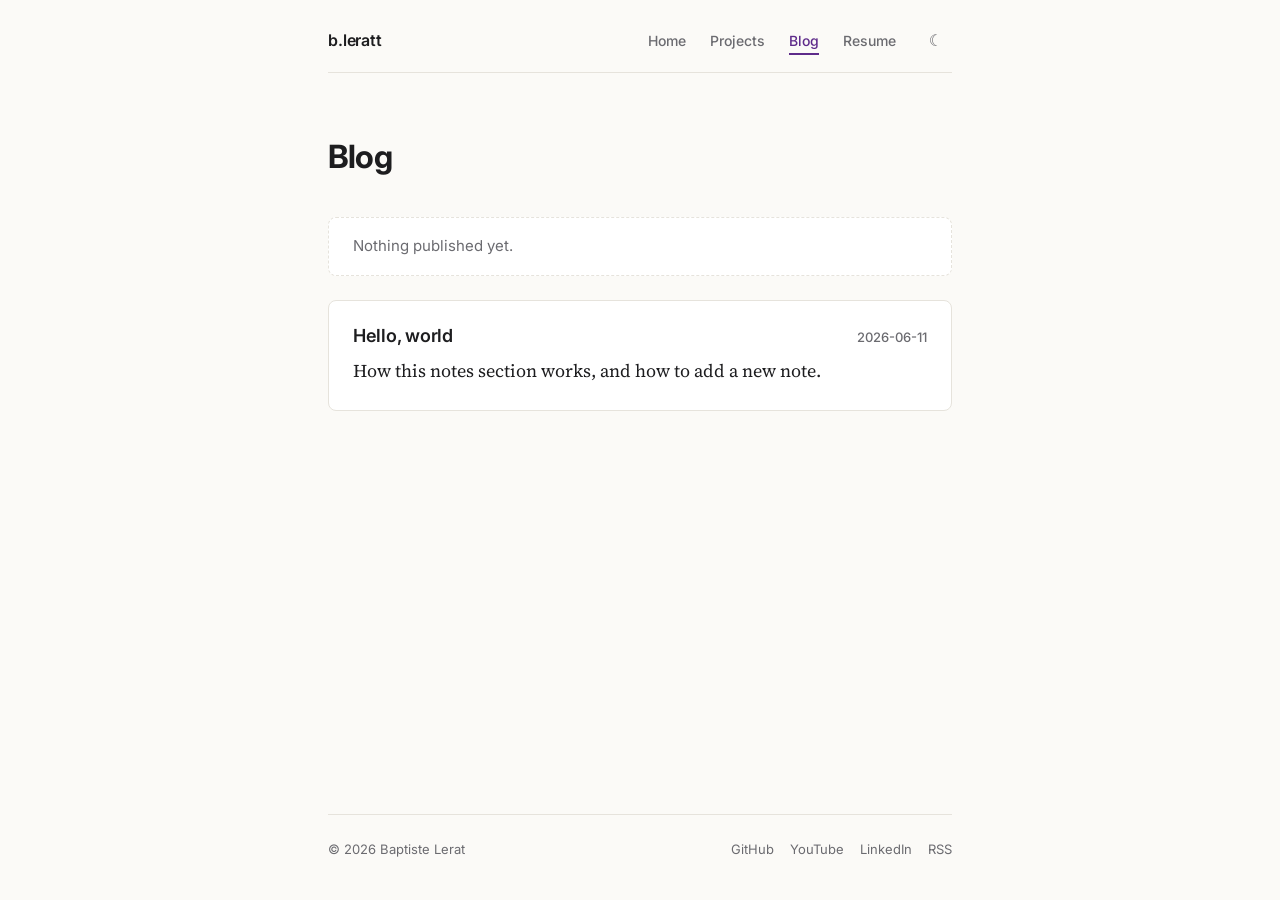
==== commit 63818def: "More polish" ====
--- a/pages/blog.html
+++ b/pages/blog.html
@@ -6,8 +6,11 @@
   <meta name="author" content="Baptiste Lerat" />
   <meta name="description" content="Baptiste Lerat — PhD student in physics at the University of Cambridge." />
   <title>Blog</title>
-  <link rel="icon" href="data:image/svg+xml,%3Csvg xmlns='http://www.w3.org/2000/svg' viewBox='0 0 64 64'%3E%3Crect width='64' height='64' rx='14' fill='%232b5d8a'/%3E%3Ctext x='32' y='42' font-family='Georgia,serif' font-size='28' font-weight='600' fill='white' text-anchor='middle'%3EBL%3C/text%3E%3C/svg%3E" />
+  <link rel="icon" href="data:image/svg+xml,%3Csvg xmlns='http://www.w3.org/2000/svg' viewBox='0 0 100 100'%3E%3Ctext y='.9em' font-size='90'%3E%F0%9F%90%80%3C/text%3E%3C/svg%3E" />
+  <script>try{var t=localStorage.getItem('theme');if(t)document.documentElement.dataset.theme=t;}catch(e){}</script>
+  <link rel="alternate" type="application/rss+xml" title="Baptiste Lerat — Blog" href="/feed.xml" />
   <link rel="stylesheet" href="../src/main.css" />
+  <script src="../src/site.js" defer></script>
   <script src="../src/notes.js" defer></script>
 </head>
 <body>
@@ -22,6 +25,7 @@
           <li><a href="resume.html">Resume</a></li>
         </ul>
       </nav>
+      <button class="theme-toggle" type="button" aria-label="Toggle dark mode">&#9790;</button>
     </header>
 
     <main>
@@ -40,6 +44,7 @@
         <li><a href="https://github.com/balerat">GitHub</a></li>
         <li><a href="https://www.youtube.com/@balerat">YouTube</a></li>
         <li><a href="https://www.linkedin.com/in/baptiste-lerat/">LinkedIn</a></li>
+        <li><a href="/feed.xml">RSS</a></li>
       </ul>
     </footer>
   </div>
--- a/src/main.css
+++ b/src/main.css
@@ -14,7 +14,7 @@
   --text-muted: #6b6b70;
   --border: #e6e3dc;
   --accent: #5e2b8a;
-  --accent-soft: rgba(43, 93, 138, 0.08);
+  --accent-soft: color-mix(in srgb, var(--accent) 10%, transparent);
   --shadow: 0 1px 2px rgba(0, 0, 0, 0.04), 0 4px 16px rgba(0, 0, 0, 0.04);
 
   --radius: 8px;
@@ -28,18 +28,33 @@
   --space-6: 4rem;
 }
 
+/* Dark tokens: follow the system unless the toggle picked a theme. */
 @media (prefers-color-scheme: dark) {
-  :root {
+  :root:not([data-theme="light"]) {
     --bg: #121417;
     --surface: #191c20;
     --text: #e6e6e6;
     --text-muted: #9a9ca3;
     --border: #2a2e34;
     --accent: #ad8af8;
-    --accent-soft: rgba(138, 180, 248, 0.1);
+    --accent-soft: color-mix(in srgb, var(--accent) 10%, transparent);
     --shadow: 0 1px 2px rgba(0, 0, 0, 0.3), 0 4px 16px rgba(0, 0, 0, 0.2);
   }
 }
+
+:root[data-theme="dark"] {
+  --bg: #121417;
+  --surface: #191c20;
+  --text: #e6e6e6;
+  --text-muted: #9a9ca3;
+  --border: #2a2e34;
+  --accent: #ad8af8;
+  --accent-soft: color-mix(in srgb, var(--accent) 10%, transparent);
+  --shadow: 0 1px 2px rgba(0, 0, 0, 0.3), 0 4px 16px rgba(0, 0, 0, 0.2);
+}
+
+:root[data-theme="light"] { color-scheme: light; }
+:root[data-theme="dark"]  { color-scheme: dark; }
 
 /* ---------------------------------------------------------------- base */
 * { box-sizing: border-box; }
@@ -66,7 +81,19 @@
   flex-direction: column;
 }
 
-main { flex: 1; }
+main {
+  flex: 1;
+  animation: rise 0.35s ease-out both;
+}
+
+@keyframes rise {
+  from { opacity: 0; transform: translateY(6px); }
+}
+
+@media (prefers-reduced-motion: reduce) {
+  main { animation: none; }
+  *, *::before, *::after { transition: none !important; }
+}
 
 h1, h2, h3, h4 {
   font-family: var(--font-ui);
@@ -74,7 +101,10 @@
   letter-spacing: -0.015em;
   line-height: 1.25;
   color: var(--text);
-}
+  text-wrap: balance;
+}
+
+p { text-wrap: pretty; }
 
 a {
   color: var(--accent);
@@ -149,6 +179,29 @@
 .header a[aria-current="page"] {
   color: var(--accent);
   border-bottom-color: var(--accent);
+}
+
+.site-header .header { margin-left: auto; }
+
+.theme-toggle {
+  font: inherit;
+  font-size: 1rem;
+  line-height: 1;
+  width: 2rem;
+  height: 2rem;
+  display: inline-grid;
+  place-items: center;
+  color: var(--text-muted);
+  background: none;
+  border: 1px solid transparent;
+  border-radius: 999px;
+  cursor: pointer;
+  transition: color 0.15s, border-color 0.15s;
+}
+
+.theme-toggle:hover {
+  color: var(--accent);
+  border-color: var(--border);
 }
 
 /* ---------------------------------------------------------------- page titles */
@@ -238,12 +291,13 @@
   border-radius: var(--radius);
   padding: var(--space-4);
   margin: 0 0 var(--space-3);
-  transition: border-color 0.15s, box-shadow 0.15s;
+  transition: border-color 0.15s, box-shadow 0.15s, transform 0.15s;
 }
 
 .project:hover {
-  border-color: color-mix(in srgb, var(--accent) 40%, var(--border));
+  border-color: color-mix(in srgb, var(--accent) 55%, var(--border));
   box-shadow: var(--shadow);
+  transform: translateY(-1px);
 }
 
 .project-head {
@@ -276,7 +330,20 @@
 
 .project .repo { text-decoration: none; }
 .project .repo:hover { text-decoration: underline; }
+
+.arr {
+  display: inline-block;
+  transition: transform 0.15s;
+}
+
+a:hover .arr { transform: translate(2px, -2px); }
 .project .dates { color: var(--text-muted); }
+
+.project .links {
+  display: flex;
+  flex-wrap: wrap;
+  gap: var(--space-3);
+}
 
 .tags {
   list-style: none;
@@ -443,6 +510,68 @@
 
 .note-body blockquote p:last-child { margin-bottom: 0; }
 
+/* Heading permalinks, added by notes.js */
+.note-body h2,
+.note-body h3 { position: relative; scroll-margin-top: var(--space-4); }
+
+.note-body .anchor {
+  position: absolute;
+  left: -1.1em;
+  padding-right: 0.3em;
+  color: var(--text-muted);
+  text-decoration: none;
+  font-weight: 400;
+  opacity: 0;
+  transition: opacity 0.15s;
+}
+
+.note-body h2:hover .anchor,
+.note-body h3:hover .anchor,
+.note-body .anchor:focus-visible { opacity: 1; }
+.note-body .anchor:hover { color: var(--accent); }
+
+/* Math (KaTeX) */
+.note-body .katex { font-size: 1.05em; }
+.note-body .math-display {
+  overflow-x: auto;
+  overflow-y: hidden;
+  margin: 0 0 var(--space-4);
+  padding: var(--space-1) 0;
+}
+
+/* Syntax highlighting (highlight.js classes, site colors) */
+:root {
+  --hl-keyword: #8a3ab9;
+  --hl-string: #2f7d4f;
+  --hl-number: #b35c00;
+  --hl-comment: #8b8b90;
+  --hl-title: #2b5d8a;
+}
+
+@media (prefers-color-scheme: dark) {
+  :root:not([data-theme="light"]) {
+    --hl-keyword: #c792ea;
+    --hl-string: #9ece6a;
+    --hl-number: #ff9e64;
+    --hl-comment: #7a7e87;
+    --hl-title: #7aa2f7;
+  }
+}
+
+:root[data-theme="dark"] {
+  --hl-keyword: #c792ea;
+  --hl-string: #9ece6a;
+  --hl-number: #ff9e64;
+  --hl-comment: #7a7e87;
+  --hl-title: #7aa2f7;
+}
+
+.hljs-keyword, .hljs-built_in, .hljs-literal, .hljs-meta { color: var(--hl-keyword); }
+.hljs-string, .hljs-regexp                               { color: var(--hl-string); }
+.hljs-number, .hljs-params                               { color: var(--hl-number); }
+.hljs-comment, .hljs-quote                               { color: var(--hl-comment); font-style: italic; }
+.hljs-title, .hljs-title.function_, .hljs-type           { color: var(--hl-title); }
+
 /* ---------------------------------------------------------------- footer */
 .site-footer {
   display: flex;
@@ -474,8 +603,34 @@
   body { font-size: 17px; }
   .wrap { padding: var(--space-3) var(--space-3) var(--space-4); }
   .site-header { margin-bottom: var(--space-5); }
+  .site-header .theme-toggle { margin-left: auto; }
+  .site-header .header { order: 3; flex-basis: 100%; margin-left: 0; }
   .hero h1 { font-size: 2rem; }
   .page-title, .note-body h1 { font-size: 1.625rem; }
   .intro { flex-direction: column; align-items: flex-start; }
   .timeline li { grid-template-columns: 1fr; gap: var(--space-1); }
-}
+  .note-body .anchor { display: none; }
+}
+
+/* ---------------------------------------------------------------- print */
+@media print {
+  :root {
+    --bg: #fff; --surface: #fff; --text: #000; --text-muted: #444;
+    --border: #ccc; --accent: #000;
+  }
+
+  body { font-size: 11pt; background: #fff; color: #000; }
+  .wrap { max-width: none; padding: 0; min-height: 0; }
+  main { animation: none; }
+
+  .site-header, .site-footer, .theme-toggle, .download, .back { display: none; }
+
+  .page-title { margin-bottom: 1rem; }
+  .resume-lead { display: none; }
+  .section { margin: 1.25rem 0 0.5rem; }
+  .timeline li { padding: 0.5rem 0; break-inside: avoid; }
+  .project { break-inside: avoid; box-shadow: none; transform: none; }
+
+  .timeline a::after,
+  .note-body a[href^="http"]::after { content: " (" attr(href) ")"; font-size: 0.85em; }
+}
